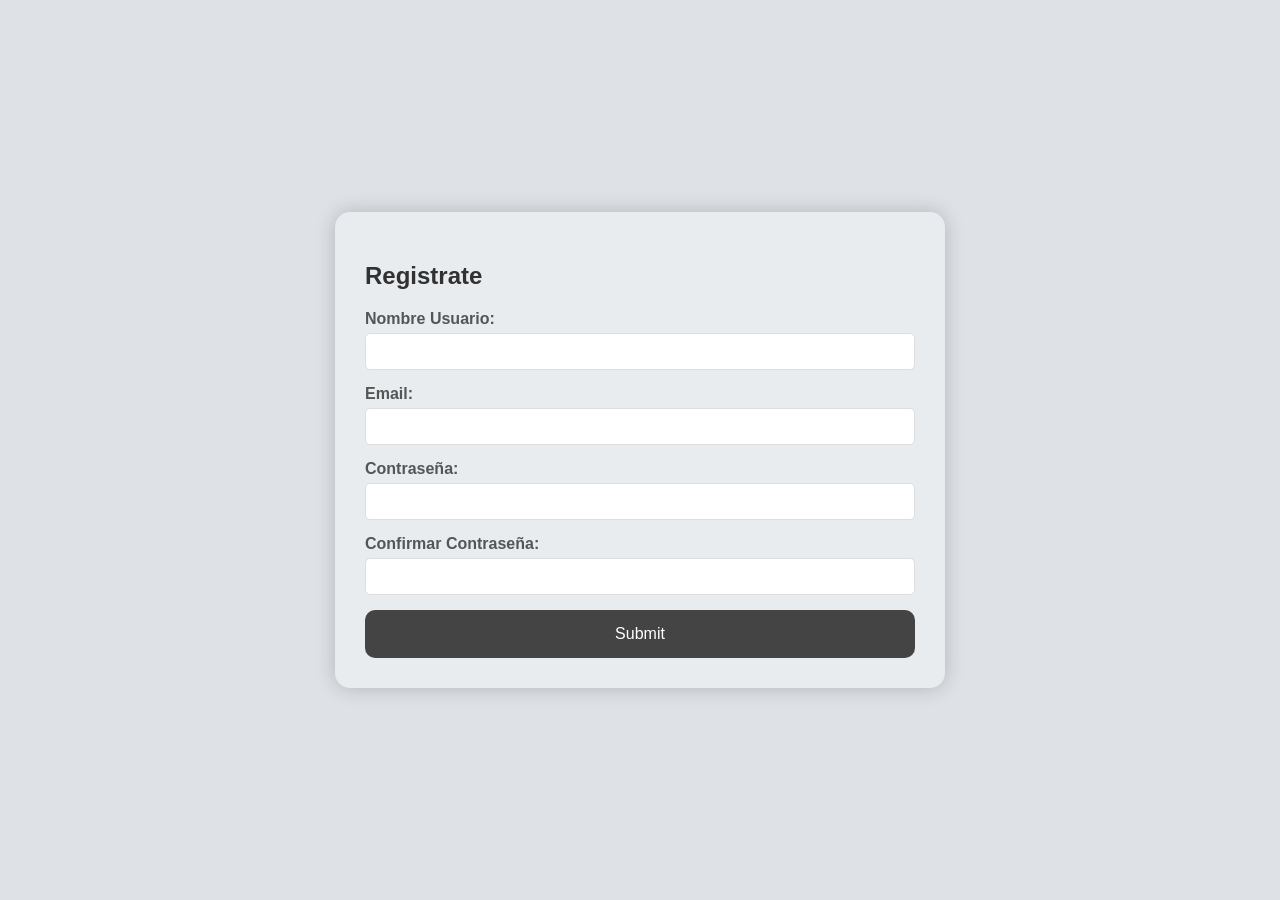
==== registro.html @ 651f1bfd "maquetado-sistema-de-autentificación HTML del login, registro y dashboard (sin base de datos y lengu" ====
<!DOCTYPE html>
<html lang="en">

<head>
    <meta charset="UTF-8" />
    <meta name="viewport" content="width=device-width, initial-scale=1.0" />
    <title>HTML Registration Form</title>
    <style>
        body {
            font-family: Arial, sans-serif;
            margin: 0;
            padding: 0;
            display: flex;
            justify-content: center;
            background-color: #DEE2E6;
            align-items: center;
            height: 100vh;
        }

        .main {
            background-color: #E9ECEF;
            border-radius: 15px;
            box-shadow: 0 0 20px rgba(0, 0, 0, 0.2);
            padding: 30px;
            width: 550px;
        }

        .main h2 {
            color: #303130;
            margin-bottom: 20px;
        }

        label {
            display: block;
            margin-bottom: 5px;
            color: #555;
            font-weight: bold;
        }

        input[type="text"],
        input[type="email"],
        input[type="password"],
        select {
            width: 100%;
            margin-bottom: 15px;
            padding: 10px;
            box-sizing: border-box;
            border: 1px solid #ddd;
            border-radius: 5px;
        }

        button[type="submit"] {
            padding: 15px;
            border-radius: 10px;
            border: none;
            background-color: #444444;
            color: white;
            cursor: pointer;
            width: 100%;
            font-size: 16px;
        }
        button:hover {
    background-color: #6C757D;
    transition: 0.7s;
}
    </style>
</head>

<body>
    <div class="main">
        <h2>Registrate</h2>
        <form action="">
            <label for="first">Nombre Usuario:</label>
            <input type="text" id="first" name="first" required />

            <label for="email">Email:</label>
            <input type="email" id="email" name="email" required />

            <label for="password">Contraseña:</label>
            <input type="password" id="password" name="password"
                pattern="^(?=.*\d)(?=.*[a-zA-Z])(?=.*[^a-zA-Z0-9])\S{8,}$" title="Password must contain at least one number, 
                        one alphabet, one symbol, and be at 
                        least 8 characters long" required />

            <label for="repassword">Confirmar Contraseña:</label>
            <input type="password" id="repassword" name="repassword" required />


            <button type="submit">
                Submit
            </button>
        </form>
    </div>
</body>

</html>
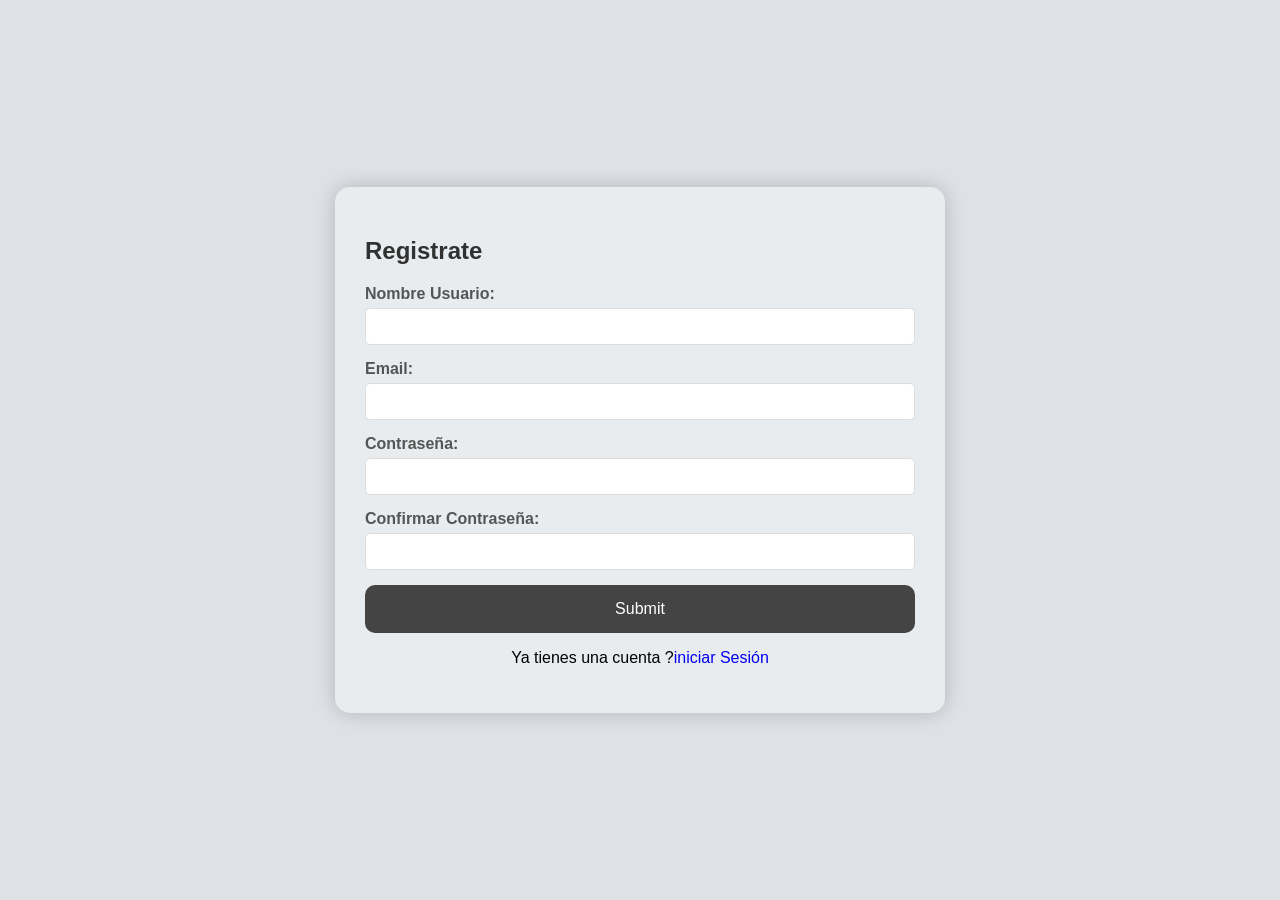
==== commit bef35c95: "v2" ====
--- a/registro.html
+++ b/registro.html
@@ -29,7 +29,11 @@
             color: #303130;
             margin-bottom: 20px;
         }
-
+        .main p {
+        display: flex;
+        justify-content: center;
+        align-items: center;
+        }
         label {
             display: block;
             margin-bottom: 5px;
@@ -62,6 +66,10 @@
         button:hover {
     background-color: #6C757D;
     transition: 0.7s;
+
+        
+    
+        
 }
     </style>
 </head>
@@ -89,6 +97,11 @@
             <button type="submit">
                 Submit
             </button>
+            <p>Ya tienes una cuenta ?   
+                <a href="Index.html" style="text-decoration: none;">
+                    iniciar Sesión
+                </a>
+            </p>
         </form>
     </div>
 </body>
